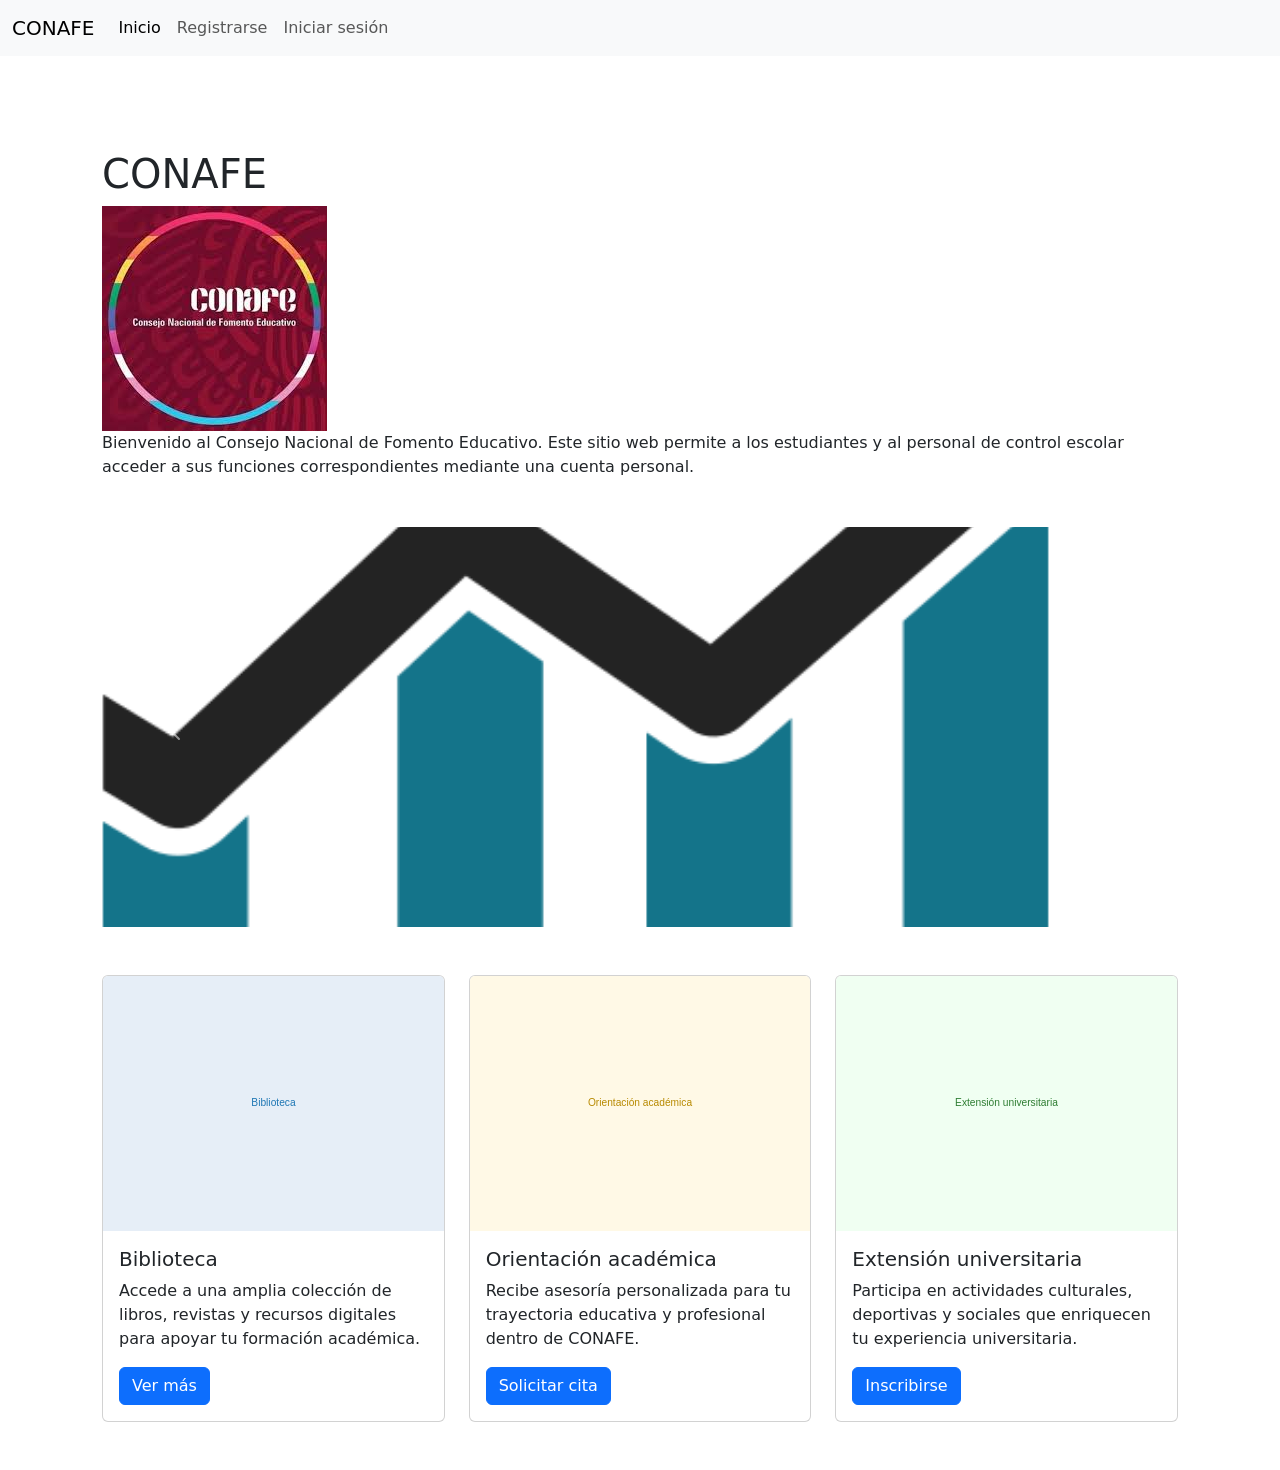
==== index.html @ c9297187 "Commit inicial del proyecto ConafeLogin" ====
<!DOCTYPE html>
<html lang="es">
<head>
    <meta charset="UTF-8">
    <meta name="viewport" content="width=device-width, initial-scale=1.0">
    <meta http-equiv="refresh" content="0; url=public/index.php">
  <title>CONAFE</title>
    <link href="https://cdn.jsdelivr.net/npm/bootstrap@5.3.0-alpha1/dist/css/bootstrap.min.css" rel="stylesheet">
    <link rel="stylesheet" href="public/assets/css/styles.css">
</head>
<body>
    <nav class="navbar navbar-expand-lg navbar-light bg-light fixed-top">
        <div class="container-fluid">
            <a class="navbar-brand" href="#">CONAFE</a>
            <button class="navbar-toggler" type="button" data-bs-toggle="collapse" data-bs-target="#navbarNav" aria-controls="navbarNav" aria-expanded="false" aria-label="Toggle navigation">
                <span class="navbar-toggler-icon"></span>
            </button>
            <div class="collapse navbar-collapse" id="navbarNav">
                <ul class="navbar-nav">
                    <li class="nav-item">
                        <a class="nav-link active" aria-current="page" href="index.php">Inicio</a>
                    </li>
                    <li class="nav-item">
                        <a class="nav-link" href="src/pages/registro.php">Registrarse</a>
                    </li>
                    <li class="nav-item">
                        <a class="nav-link" href="public/login.php">Iniciar sesión</a>
                    </li>
                </ul>
            </div>
        </div>
    </nav>

    <div class="container" style="margin-top: 80px;">
  <h1>CONAFE</h1>
  <img src="public/assets/img/logo.jpeg" alt="CONAFE" class="img-fluid">
        <p>
            Bienvenido al Consejo Nacional de Fomento Educativo. Este sitio web permite a los estudiantes 
            y al personal de control escolar acceder a sus funciones correspondientes mediante una cuenta personal.
        </p>
    </div>

    <!-- Carrusel Bootstrap -->
  <div id="conafeCarousel" class="carousel slide mt-5" data-bs-ride="carousel">
      <div class="carousel-inner">
        <!-- Imagen 1 -->
        <div class="carousel-item active">
          <img src="public/assets/img/grafica.png" class="d-block w-100" alt="Clase en aula" style="cursor:pointer;" data-bs-toggle="modal" data-bs-target="#modal1">
        </div>
        <!-- Imagen 2 -->
        <div class="carousel-item">
          <img src="public/assets/img/academica2.svg" class="d-block w-100" alt="Laboratorio" style="cursor:pointer;" data-bs-toggle="modal" data-bs-target="#modal2">
        </div>
        <!-- Imagen 3 -->
        <div class="carousel-item">
          <img src="public/assets/img/biblioteca.svg" class="d-block w-100" alt="Biblioteca" style="cursor:pointer;" data-bs-toggle="modal" data-bs-target="#modal3">
        </div>
        <!-- Imagen 4 -->
        <div class="carousel-item">
          <img src="public/assets/img/evento_academico.svg" class="d-block w-100" alt="Evento académico" style="cursor:pointer;" data-bs-toggle="modal" data-bs-target="#modal4">
        </div>
        <!-- Imagen 5 -->
        <div class="carousel-item">
          <img src="public/assets/img/deportes.svg" class="d-block w-100" alt="Deportes" style="cursor:pointer;" data-bs-toggle="modal" data-bs-target="#modal5">
        </div>
      </div>
  <button class="carousel-control-prev" type="button" data-bs-target="#conafeCarousel" data-bs-slide="prev">
        <span class="carousel-control-prev-icon"></span>
        <span class="visually-hidden">Anterior</span>
      </button>
  <button class="carousel-control-next" type="button" data-bs-target="#conafeCarousel" data-bs-slide="next">
        <span class="carousel-control-next-icon"></span>
        <span class="visually-hidden">Siguiente</span>
      </button>
    </div>

    <!-- Modales para cada imagen -->
    <!-- Modal 1 -->
    <div class="modal fade" id="modal1" tabindex="-1" aria-labelledby="modal1Label" aria-hidden="true">
      <div class="modal-dialog modal-lg modal-dialog-centered">
        <div class="modal-content">
          <div class="modal-header">
            <h5 class="modal-title" id="modal1Label">Clase en aula</h5>
            <button type="button" class="btn-close" data-bs-dismiss="modal"></button>
          </div>
          <div class="modal-body text-center">
            <img src="public/assets/img/imagen1.svg" class="img-fluid mb-3" alt="Clase en aula">
            <p>Los estudiantes participan activamente en clases presenciales, fomentando el aprendizaje colaborativo y el desarrollo académico.</p>
          </div>
        </div>
      </div>
    </div>
    <!-- Modal 2 -->
    <div class="modal fade" id="modal2" tabindex="-1" aria-labelledby="modal2Label" aria-hidden="true">
      <div class="modal-dialog modal-lg modal-dialog-centered">
        <div class="modal-content">
          <div class="modal-header">
            <h5 class="modal-title" id="modal2Label">Laboratorio</h5>
            <button type="button" class="btn-close" data-bs-dismiss="modal"></button>
          </div>
          <div class="modal-body text-center">
            <img src="public/assets/img/academica2.jpg" class="img-fluid mb-3" alt="Laboratorio">
            <p>Las prácticas en laboratorio permiten a los alumnos aplicar conocimientos teóricos en entornos reales y experimentales.</p>
          </div>
        </div>
      </div>
    </div>
    <!-- Modal 3 -->
    <div class="modal fade" id="modal3" tabindex="-1" aria-labelledby="modal3Label" aria-hidden="true">
      <div class="modal-dialog modal-lg modal-dialog-centered">
        <div class="modal-content">
          <div class="modal-header">
            <h5 class="modal-title" id="modal3Label">Biblioteca</h5>
            <button type="button" class="btn-close" data-bs-dismiss="modal"></button>
          </div>
          <div class="modal-body text-center">
            <img src="public/assets/img/academica3.svg" class="img-fluid mb-3" alt="Biblioteca">
            <p>La biblioteca ofrece recursos académicos y espacios de estudio para el desarrollo intelectual de la comunidad estudiantil.</p>
          </div>
        </div>
      </div>
    </div>
    <!-- Modal 4 -->
    <div class="modal fade" id="modal4" tabindex="-1" aria-labelledby="modal4Label" aria-hidden="true">
      <div class="modal-dialog modal-lg modal-dialog-centered">
        <div class="modal-content">
          <div class="modal-header">
            <h5 class="modal-title" id="modal4Label">Evento académico</h5>
            <button type="button" class="btn-close" data-bs-dismiss="modal"></button>
          </div>
          <div class="modal-body text-center">
            <img src="public/assets/img/academica4.svg" class="img-fluid mb-3" alt="Evento académico">
            <p>Los eventos académicos promueven la integración, el intercambio de ideas y el reconocimiento de logros estudiantiles.</p>
          </div>
        </div>
      </div>
    </div>
    <!-- Modal 5 -->
    <div class="modal fade" id="modal5" tabindex="-1" aria-labelledby="modal5Label" aria-hidden="true">
      <div class="modal-dialog modal-lg modal-dialog-centered">
        <div class="modal-content">
          <div class="modal-header">
            <h5 class="modal-title" id="modal5Label">Deportes</h5>
            <button type="button" class="btn-close" data-bs-dismiss="modal"></button>
          </div>
          <div class="modal-body text-center">
            <img src="public/assets/img/academica5.svg" class="img-fluid mb-3" alt="Deportes">
            <p>La actividad deportiva fomenta el trabajo en equipo, la disciplina y el bienestar físico entre los estudiantes.</p>
          </div>
        </div>
      </div>
    </div>

    <!-- Sección de tarjetas promocionales -->
    <div class="container my-5">
      <div class="row row-cols-1 row-cols-md-2 row-cols-lg-3 g-4">
        <!-- Tarjeta Biblioteca -->
        <div class="col">
          <div class="card h-100">
            <img src="public/assets/img/biblioteca_card.svg" class="card-img-top" alt="Biblioteca">
            <div class="card-body">
              <h5 class="card-title">Biblioteca</h5>
              <p class="card-text">Accede a una amplia colección de libros, revistas y recursos digitales para apoyar tu formación académica.</p>
              <a href="#" class="btn btn-primary">Ver más</a>
            </div>
          </div>
        </div>
        <!-- Tarjeta Orientación académica -->
        <div class="col">
          <div class="card h-100">
            <img src="public/assets/img/orientacion_card.svg" class="card-img-top" alt="Orientación académica">
            <div class="card-body">
              <h5 class="card-title">Orientación académica</h5>
              <p class="card-text">Recibe asesoría personalizada para tu trayectoria educativa y profesional dentro de CONAFE.</p>
              <a href="#" class="btn btn-primary">Solicitar cita</a>
            </div>
          </div>
        </div>
        <!-- Tarjeta Extensión universitaria -->
        <div class="col">
          <div class="card h-100">
            <img src="public/assets/img/extension_card.svg" class="card-img-top" alt="Extensión universitaria">
            <div class="card-body">
              <h5 class="card-title">Extensión universitaria</h5>
              <p class="card-text">Participa en actividades culturales, deportivas y sociales que enriquecen tu experiencia universitaria.</p>
              <a href="#" class="btn btn-primary">Inscribirse</a>
            </div>
          </div>
        </div>
      </div>
    </div>
    <script src="https://cdn.jsdelivr.net/npm/@popperjs/core@2.11.6/dist/umd/popper.min.js"></script>
    <script src="https://cdn.jsdelivr.net/npm/bootstrap@5.3.0-alpha1/dist/js/bootstrap.min.js"></script>
    <script src="public/assets/js/scripts.js"></script>
</body>
</html>
---- public/assets/css/styles.css ----
/* Estilos mínimos de placeholder — agregar/optimizar según diseño */
:root {
  --navbar-height: 70px; /* Altura usada para el navbar fijo */
  --container-max-width: 1100px;
}

/* Asegura que el contenido no quede tapado por el navbar fijo */
body { padding-top: var(--navbar-height); }
.container { max-width: var(--container-max-width); }

/* 🔧 Carousel: tamaño fijo para imágenes (ancho 100% y alto fijo) */
#conafeCarousel { max-width: 1100px; margin: 0 auto; }
#conafeCarousel .carousel-item img {
  width: 100%;      /* ancho relativo al contenedor */
  height: 400px;    /* altura fija para escritorio */
  object-fit: cover;/* recorta y centra la imagen manteniendo proporción */
}

/* Ajuste para pantallas pequeñas */
@media (max-width: 768px) {
  #conafeCarousel .carousel-item img { height: 250px; }
}

@media (max-width: 480px) {
  #conafeCarousel .carousel-item img { height: 180px; }
}

/* ════════════════════════════════════════════ */
/* Espaciado y márgenes para formularios (mejora visual) */
/* Aplica márgenes consistentes entre inputs, labels y grupos */
form {
  margin-top: 50px; /* separación desde la barra de navegación (incrementada +20px) */
  margin-bottom: 1.5rem; /* separación entre formularios y otros bloques */
}

/* Asegura espacio entre columnas internas en formularios en todas las pantallas */
form .row > [class*="col-"] {
  margin-bottom: 0.75rem;
}

/* Inputs, selects y textareas con margen inferior para separar elementos */
form .form-control,
form select,
form textarea,
form .form-select {
  margin-bottom: 0.5rem;
}

/* Etiquetas con pequeño margen inferior y display block para consistencia */
form .form-label,
form label {
  display: block;
  margin-bottom: 0.35rem;
  font-weight: 600;
}

/* Botones dentro de formularios con margen superior para separarlos del resto */
form .btn {
  margin-top: 0.5rem;
}

/* Clase utilitaria para secciones dentro de formularios */
.form-section {
  padding: 0.75rem 0;
  margin-bottom: 0.75rem;
}

/* Asegurar algo de espacio en la vista móvil para inputs a full-width */
@media (max-width: 576px) {
  form .row > [class*="col-"] {
    margin-bottom: 0.5rem;
  }
}

/* ════════════════════════════════════════════ */
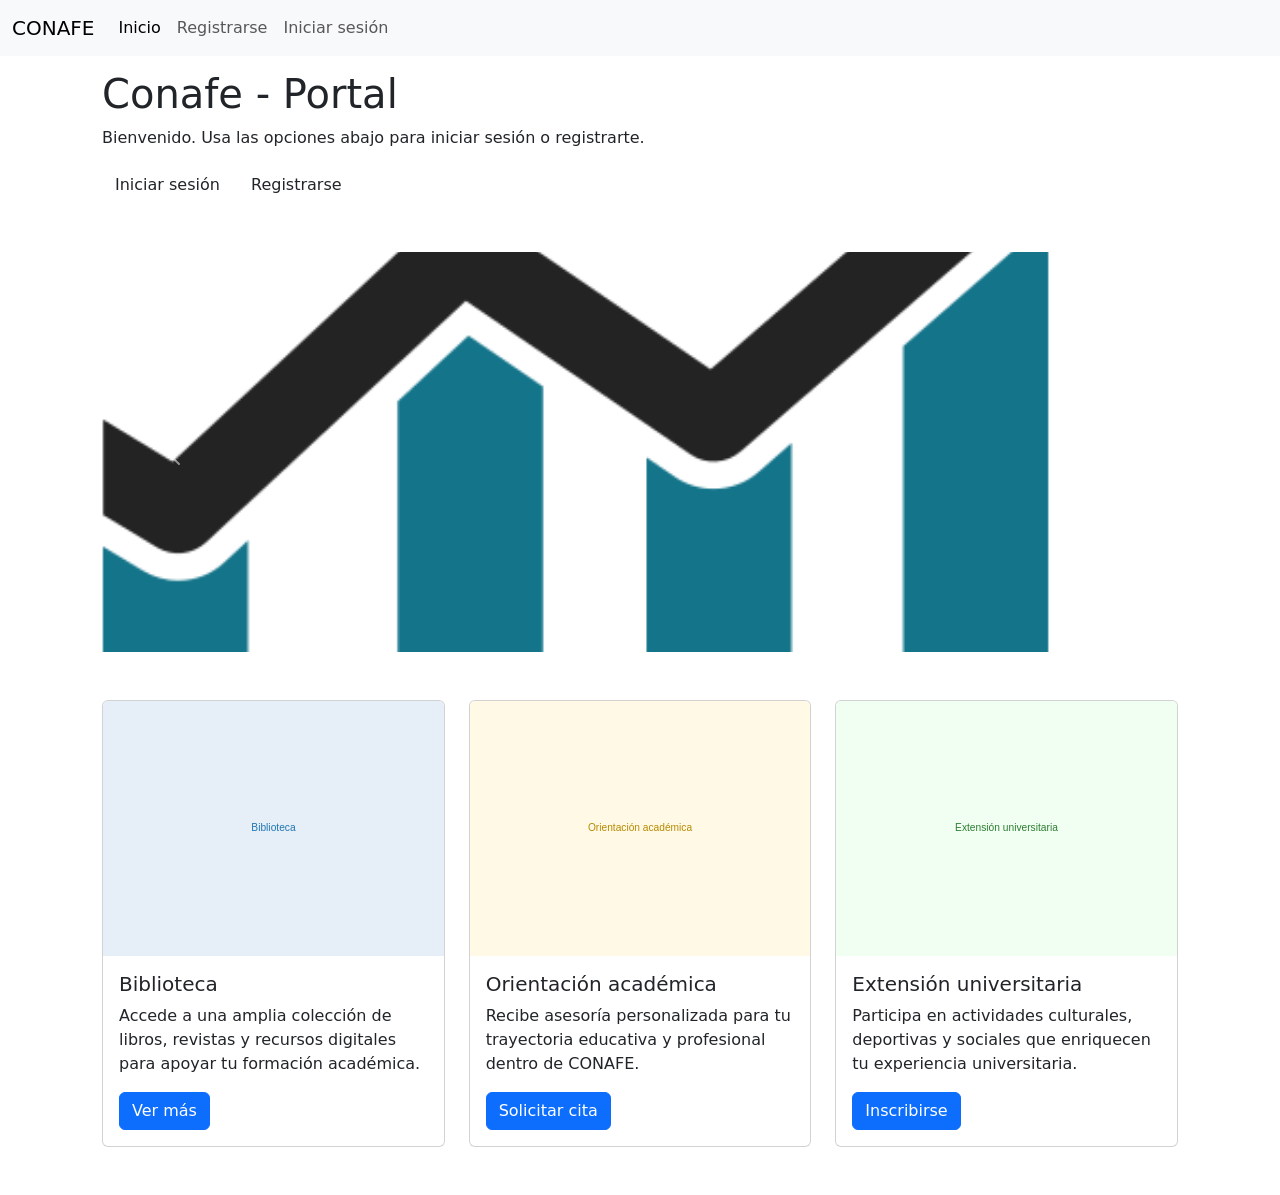
==== commit d19ae8ca: "Add files via upload Signed-off-by: chiemilio <161809404+chiemilio@users.noreply.github.com>" ====
--- a/index.html
+++ b/index.html
@@ -1,196 +1,197 @@
-<!DOCTYPE html>
-<html lang="es">
-<head>
-    <meta charset="UTF-8">
-    <meta name="viewport" content="width=device-width, initial-scale=1.0">
-    <meta http-equiv="refresh" content="0; url=public/index.php">
-  <title>CONAFE</title>
-    <link href="https://cdn.jsdelivr.net/npm/bootstrap@5.3.0-alpha1/dist/css/bootstrap.min.css" rel="stylesheet">
-    <link rel="stylesheet" href="public/assets/css/styles.css">
-</head>
-<body>
-    <nav class="navbar navbar-expand-lg navbar-light bg-light fixed-top">
-        <div class="container-fluid">
-            <a class="navbar-brand" href="#">CONAFE</a>
-            <button class="navbar-toggler" type="button" data-bs-toggle="collapse" data-bs-target="#navbarNav" aria-controls="navbarNav" aria-expanded="false" aria-label="Toggle navigation">
-                <span class="navbar-toggler-icon"></span>
-            </button>
-            <div class="collapse navbar-collapse" id="navbarNav">
-                <ul class="navbar-nav">
-                    <li class="nav-item">
-                        <a class="nav-link active" aria-current="page" href="index.php">Inicio</a>
-                    </li>
-                    <li class="nav-item">
-                        <a class="nav-link" href="src/pages/registro.php">Registrarse</a>
-                    </li>
-                    <li class="nav-item">
-                        <a class="nav-link" href="public/login.php">Iniciar sesión</a>
-                    </li>
-                </ul>
-            </div>
-        </div>
-    </nav>
-
-    <div class="container" style="margin-top: 80px;">
-  <h1>CONAFE</h1>
-  <img src="public/assets/img/logo.jpeg" alt="CONAFE" class="img-fluid">
-        <p>
-            Bienvenido al Consejo Nacional de Fomento Educativo. Este sitio web permite a los estudiantes 
-            y al personal de control escolar acceder a sus funciones correspondientes mediante una cuenta personal.
-        </p>
-    </div>
-
-    <!-- Carrusel Bootstrap -->
-  <div id="conafeCarousel" class="carousel slide mt-5" data-bs-ride="carousel">
-      <div class="carousel-inner">
-        <!-- Imagen 1 -->
-        <div class="carousel-item active">
-          <img src="public/assets/img/grafica.png" class="d-block w-100" alt="Clase en aula" style="cursor:pointer;" data-bs-toggle="modal" data-bs-target="#modal1">
-        </div>
-        <!-- Imagen 2 -->
-        <div class="carousel-item">
-          <img src="public/assets/img/academica2.svg" class="d-block w-100" alt="Laboratorio" style="cursor:pointer;" data-bs-toggle="modal" data-bs-target="#modal2">
-        </div>
-        <!-- Imagen 3 -->
-        <div class="carousel-item">
-          <img src="public/assets/img/biblioteca.svg" class="d-block w-100" alt="Biblioteca" style="cursor:pointer;" data-bs-toggle="modal" data-bs-target="#modal3">
-        </div>
-        <!-- Imagen 4 -->
-        <div class="carousel-item">
-          <img src="public/assets/img/evento_academico.svg" class="d-block w-100" alt="Evento académico" style="cursor:pointer;" data-bs-toggle="modal" data-bs-target="#modal4">
-        </div>
-        <!-- Imagen 5 -->
-        <div class="carousel-item">
-          <img src="public/assets/img/deportes.svg" class="d-block w-100" alt="Deportes" style="cursor:pointer;" data-bs-toggle="modal" data-bs-target="#modal5">
-        </div>
-      </div>
-  <button class="carousel-control-prev" type="button" data-bs-target="#conafeCarousel" data-bs-slide="prev">
-        <span class="carousel-control-prev-icon"></span>
-        <span class="visually-hidden">Anterior</span>
-      </button>
-  <button class="carousel-control-next" type="button" data-bs-target="#conafeCarousel" data-bs-slide="next">
-        <span class="carousel-control-next-icon"></span>
-        <span class="visually-hidden">Siguiente</span>
-      </button>
-    </div>
-
-    <!-- Modales para cada imagen -->
-    <!-- Modal 1 -->
-    <div class="modal fade" id="modal1" tabindex="-1" aria-labelledby="modal1Label" aria-hidden="true">
-      <div class="modal-dialog modal-lg modal-dialog-centered">
-        <div class="modal-content">
-          <div class="modal-header">
-            <h5 class="modal-title" id="modal1Label">Clase en aula</h5>
-            <button type="button" class="btn-close" data-bs-dismiss="modal"></button>
-          </div>
-          <div class="modal-body text-center">
-            <img src="public/assets/img/imagen1.svg" class="img-fluid mb-3" alt="Clase en aula">
-            <p>Los estudiantes participan activamente en clases presenciales, fomentando el aprendizaje colaborativo y el desarrollo académico.</p>
-          </div>
-        </div>
-      </div>
-    </div>
-    <!-- Modal 2 -->
-    <div class="modal fade" id="modal2" tabindex="-1" aria-labelledby="modal2Label" aria-hidden="true">
-      <div class="modal-dialog modal-lg modal-dialog-centered">
-        <div class="modal-content">
-          <div class="modal-header">
-            <h5 class="modal-title" id="modal2Label">Laboratorio</h5>
-            <button type="button" class="btn-close" data-bs-dismiss="modal"></button>
-          </div>
-          <div class="modal-body text-center">
-            <img src="public/assets/img/academica2.jpg" class="img-fluid mb-3" alt="Laboratorio">
-            <p>Las prácticas en laboratorio permiten a los alumnos aplicar conocimientos teóricos en entornos reales y experimentales.</p>
-          </div>
-        </div>
-      </div>
-    </div>
-    <!-- Modal 3 -->
-    <div class="modal fade" id="modal3" tabindex="-1" aria-labelledby="modal3Label" aria-hidden="true">
-      <div class="modal-dialog modal-lg modal-dialog-centered">
-        <div class="modal-content">
-          <div class="modal-header">
-            <h5 class="modal-title" id="modal3Label">Biblioteca</h5>
-            <button type="button" class="btn-close" data-bs-dismiss="modal"></button>
-          </div>
-          <div class="modal-body text-center">
-            <img src="public/assets/img/academica3.svg" class="img-fluid mb-3" alt="Biblioteca">
-            <p>La biblioteca ofrece recursos académicos y espacios de estudio para el desarrollo intelectual de la comunidad estudiantil.</p>
-          </div>
-        </div>
-      </div>
-    </div>
-    <!-- Modal 4 -->
-    <div class="modal fade" id="modal4" tabindex="-1" aria-labelledby="modal4Label" aria-hidden="true">
-      <div class="modal-dialog modal-lg modal-dialog-centered">
-        <div class="modal-content">
-          <div class="modal-header">
-            <h5 class="modal-title" id="modal4Label">Evento académico</h5>
-            <button type="button" class="btn-close" data-bs-dismiss="modal"></button>
-          </div>
-          <div class="modal-body text-center">
-            <img src="public/assets/img/academica4.svg" class="img-fluid mb-3" alt="Evento académico">
-            <p>Los eventos académicos promueven la integración, el intercambio de ideas y el reconocimiento de logros estudiantiles.</p>
-          </div>
-        </div>
-      </div>
-    </div>
-    <!-- Modal 5 -->
-    <div class="modal fade" id="modal5" tabindex="-1" aria-labelledby="modal5Label" aria-hidden="true">
-      <div class="modal-dialog modal-lg modal-dialog-centered">
-        <div class="modal-content">
-          <div class="modal-header">
-            <h5 class="modal-title" id="modal5Label">Deportes</h5>
-            <button type="button" class="btn-close" data-bs-dismiss="modal"></button>
-          </div>
-          <div class="modal-body text-center">
-            <img src="public/assets/img/academica5.svg" class="img-fluid mb-3" alt="Deportes">
-            <p>La actividad deportiva fomenta el trabajo en equipo, la disciplina y el bienestar físico entre los estudiantes.</p>
-          </div>
-        </div>
-      </div>
-    </div>
-
-    <!-- Sección de tarjetas promocionales -->
-    <div class="container my-5">
-      <div class="row row-cols-1 row-cols-md-2 row-cols-lg-3 g-4">
-        <!-- Tarjeta Biblioteca -->
-        <div class="col">
-          <div class="card h-100">
-            <img src="public/assets/img/biblioteca_card.svg" class="card-img-top" alt="Biblioteca">
-            <div class="card-body">
-              <h5 class="card-title">Biblioteca</h5>
-              <p class="card-text">Accede a una amplia colección de libros, revistas y recursos digitales para apoyar tu formación académica.</p>
-              <a href="#" class="btn btn-primary">Ver más</a>
-            </div>
-          </div>
-        </div>
-        <!-- Tarjeta Orientación académica -->
-        <div class="col">
-          <div class="card h-100">
-            <img src="public/assets/img/orientacion_card.svg" class="card-img-top" alt="Orientación académica">
-            <div class="card-body">
-              <h5 class="card-title">Orientación académica</h5>
-              <p class="card-text">Recibe asesoría personalizada para tu trayectoria educativa y profesional dentro de CONAFE.</p>
-              <a href="#" class="btn btn-primary">Solicitar cita</a>
-            </div>
-          </div>
-        </div>
-        <!-- Tarjeta Extensión universitaria -->
-        <div class="col">
-          <div class="card h-100">
-            <img src="public/assets/img/extension_card.svg" class="card-img-top" alt="Extensión universitaria">
-            <div class="card-body">
-              <h5 class="card-title">Extensión universitaria</h5>
-              <p class="card-text">Participa en actividades culturales, deportivas y sociales que enriquecen tu experiencia universitaria.</p>
-              <a href="#" class="btn btn-primary">Inscribirse</a>
-            </div>
-          </div>
-        </div>
-      </div>
-    </div>
-    <script src="https://cdn.jsdelivr.net/npm/@popperjs/core@2.11.6/dist/umd/popper.min.js"></script>
-    <script src="https://cdn.jsdelivr.net/npm/bootstrap@5.3.0-alpha1/dist/js/bootstrap.min.js"></script>
-    <script src="public/assets/js/scripts.js"></script>
-</body>
-</html>
+<!DOCTYPE html>
+<!doctype html>
+<html lang="es">
+<head>
+    <meta name="viewport" content="width=device-width, initial-scale=1.0">
+    <meta http-equiv="refresh" content="0; url=public/index.php">
+  <title>CONAFE</title>
+    <link href="https://cdn.jsdelivr.net/npm/bootstrap@5.3.0-alpha1/dist/css/bootstrap.min.css" rel="stylesheet">
+    <link rel="stylesheet" href="public/assets/css/styles.css">
+</head>
+<body>
+    <nav class="navbar navbar-expand-lg navbar-light bg-light fixed-top">
+        <div class="container-fluid">
+            <a class="navbar-brand" href="#">CONAFE</a>
+            <button class="navbar-toggler" type="button" data-bs-toggle="collapse" data-bs-target="#navbarNav" aria-controls="navbarNav" aria-expanded="false" aria-label="Toggle navigation">
+                <span class="navbar-toggler-icon"></span>
+            </button>
+            <div class="collapse navbar-collapse" id="navbarNav">
+                <ul class="navbar-nav">
+                    <li class="nav-item">
+                        <a class="nav-link active" aria-current="page" href="index.php">Inicio</a>
+                    </li>
+                    <li class="nav-item">
+                        <a class="nav-link" href="src/pages/registro.php">Registrarse</a>
+                    </li>
+                    <li class="nav-item">
+                        <a class="nav-link" href="public/login.php">Iniciar sesión</a>
+                    </li>
+                </ul>
+            </div>
+        </div>
+    </nav>
+
+  <main class="container">
+  <h1>Conafe - Portal</h1>
+  <p>Bienvenido. Usa las opciones abajo para iniciar sesión o registrarte.</p>
+  <nav class="actions">
+    <a class="btn" href="login.html">Iniciar sesión</a>
+    <a class="btn outline" href="register.html">Registrarse</a>
+  </nav>
+  </main>
+  <script src="assets/js/app.js"></script>
+
+    <!-- Carrusel Bootstrap -->
+  <div id="conafeCarousel" class="carousel slide mt-5" data-bs-ride="carousel">
+      <div class="carousel-inner">
+        <!-- Imagen 1 -->
+        <div class="carousel-item active">
+          <img src="public/assets/img/grafica.png" class="d-block w-100" alt="Clase en aula" style="cursor:pointer;" data-bs-toggle="modal" data-bs-target="#modal1">
+        </div>
+        <!-- Imagen 2 -->
+        <div class="carousel-item">
+          <img src="public/assets/img/academica2.svg" class="d-block w-100" alt="Laboratorio" style="cursor:pointer;" data-bs-toggle="modal" data-bs-target="#modal2">
+        </div>
+        <!-- Imagen 3 -->
+        <div class="carousel-item">
+          <img src="public/assets/img/biblioteca.svg" class="d-block w-100" alt="Biblioteca" style="cursor:pointer;" data-bs-toggle="modal" data-bs-target="#modal3">
+        </div>
+        <!-- Imagen 4 -->
+        <div class="carousel-item">
+          <img src="public/assets/img/evento_academico.svg" class="d-block w-100" alt="Evento académico" style="cursor:pointer;" data-bs-toggle="modal" data-bs-target="#modal4">
+        </div>
+        <!-- Imagen 5 -->
+        <div class="carousel-item">
+          <img src="public/assets/img/deportes.svg" class="d-block w-100" alt="Deportes" style="cursor:pointer;" data-bs-toggle="modal" data-bs-target="#modal5">
+        </div>
+      </div>
+  <button class="carousel-control-prev" type="button" data-bs-target="#conafeCarousel" data-bs-slide="prev">
+        <span class="carousel-control-prev-icon"></span>
+        <span class="visually-hidden">Anterior</span>
+      </button>
+  <button class="carousel-control-next" type="button" data-bs-target="#conafeCarousel" data-bs-slide="next">
+        <span class="carousel-control-next-icon"></span>
+        <span class="visually-hidden">Siguiente</span>
+      </button>
+    </div>
+
+    <!-- Modales para cada imagen -->
+    <!-- Modal 1 -->
+    <div class="modal fade" id="modal1" tabindex="-1" aria-labelledby="modal1Label" aria-hidden="true">
+      <div class="modal-dialog modal-lg modal-dialog-centered">
+        <div class="modal-content">
+          <div class="modal-header">
+            <h5 class="modal-title" id="modal1Label">Clase en aula</h5>
+            <button type="button" class="btn-close" data-bs-dismiss="modal"></button>
+          </div>
+          <div class="modal-body text-center">
+            <img src="public/assets/img/imagen1.svg" class="img-fluid mb-3" alt="Clase en aula">
+            <p>Los estudiantes participan activamente en clases presenciales, fomentando el aprendizaje colaborativo y el desarrollo académico.</p>
+          </div>
+        </div>
+      </div>
+    </div>
+    <!-- Modal 2 -->
+    <div class="modal fade" id="modal2" tabindex="-1" aria-labelledby="modal2Label" aria-hidden="true">
+      <div class="modal-dialog modal-lg modal-dialog-centered">
+        <div class="modal-content">
+          <div class="modal-header">
+            <h5 class="modal-title" id="modal2Label">Laboratorio</h5>
+            <button type="button" class="btn-close" data-bs-dismiss="modal"></button>
+          </div>
+          <div class="modal-body text-center">
+            <img src="public/assets/img/academica2.jpg" class="img-fluid mb-3" alt="Laboratorio">
+            <p>Las prácticas en laboratorio permiten a los alumnos aplicar conocimientos teóricos en entornos reales y experimentales.</p>
+          </div>
+        </div>
+      </div>
+    </div>
+    <!-- Modal 3 -->
+    <div class="modal fade" id="modal3" tabindex="-1" aria-labelledby="modal3Label" aria-hidden="true">
+      <div class="modal-dialog modal-lg modal-dialog-centered">
+        <div class="modal-content">
+          <div class="modal-header">
+            <h5 class="modal-title" id="modal3Label">Biblioteca</h5>
+            <button type="button" class="btn-close" data-bs-dismiss="modal"></button>
+          </div>
+          <div class="modal-body text-center">
+            <img src="public/assets/img/academica3.svg" class="img-fluid mb-3" alt="Biblioteca">
+            <p>La biblioteca ofrece recursos académicos y espacios de estudio para el desarrollo intelectual de la comunidad estudiantil.</p>
+          </div>
+        </div>
+      </div>
+    </div>
+    <!-- Modal 4 -->
+    <div class="modal fade" id="modal4" tabindex="-1" aria-labelledby="modal4Label" aria-hidden="true">
+      <div class="modal-dialog modal-lg modal-dialog-centered">
+        <div class="modal-content">
+          <div class="modal-header">
+            <h5 class="modal-title" id="modal4Label">Evento académico</h5>
+            <button type="button" class="btn-close" data-bs-dismiss="modal"></button>
+          </div>
+          <div class="modal-body text-center">
+            <img src="public/assets/img/academica4.svg" class="img-fluid mb-3" alt="Evento académico">
+            <p>Los eventos académicos promueven la integración, el intercambio de ideas y el reconocimiento de logros estudiantiles.</p>
+          </div>
+        </div>
+      </div>
+    </div>
+    <!-- Modal 5 -->
+    <div class="modal fade" id="modal5" tabindex="-1" aria-labelledby="modal5Label" aria-hidden="true">
+      <div class="modal-dialog modal-lg modal-dialog-centered">
+        <div class="modal-content">
+          <div class="modal-header">
+            <h5 class="modal-title" id="modal5Label">Deportes</h5>
+            <button type="button" class="btn-close" data-bs-dismiss="modal"></button>
+          </div>
+          <div class="modal-body text-center">
+            <img src="public/assets/img/academica5.svg" class="img-fluid mb-3" alt="Deportes">
+            <p>La actividad deportiva fomenta el trabajo en equipo, la disciplina y el bienestar físico entre los estudiantes.</p>
+          </div>
+        </div>
+      </div>
+    </div>
+
+    <!-- Sección de tarjetas promocionales -->
+    <div class="container my-5">
+      <div class="row row-cols-1 row-cols-md-2 row-cols-lg-3 g-4">
+        <!-- Tarjeta Biblioteca -->
+        <div class="col">
+          <div class="card h-100">
+            <img src="public/assets/img/biblioteca_card.svg" class="card-img-top" alt="Biblioteca">
+            <div class="card-body">
+              <h5 class="card-title">Biblioteca</h5>
+              <p class="card-text">Accede a una amplia colección de libros, revistas y recursos digitales para apoyar tu formación académica.</p>
+              <a href="#" class="btn btn-primary">Ver más</a>
+            </div>
+          </div>
+        </div>
+        <!-- Tarjeta Orientación académica -->
+        <div class="col">
+          <div class="card h-100">
+            <img src="public/assets/img/orientacion_card.svg" class="card-img-top" alt="Orientación académica">
+            <div class="card-body">
+              <h5 class="card-title">Orientación académica</h5>
+              <p class="card-text">Recibe asesoría personalizada para tu trayectoria educativa y profesional dentro de CONAFE.</p>
+              <a href="#" class="btn btn-primary">Solicitar cita</a>
+            </div>
+          </div>
+        </div>
+        <!-- Tarjeta Extensión universitaria -->
+        <div class="col">
+          <div class="card h-100">
+            <img src="public/assets/img/extension_card.svg" class="card-img-top" alt="Extensión universitaria">
+            <div class="card-body">
+              <h5 class="card-title">Extensión universitaria</h5>
+              <p class="card-text">Participa en actividades culturales, deportivas y sociales que enriquecen tu experiencia universitaria.</p>
+              <a href="#" class="btn btn-primary">Inscribirse</a>
+            </div>
+          </div>
+        </div>
+      </div>
+    </div>
+    <script src="https://cdn.jsdelivr.net/npm/@popperjs/core@2.11.6/dist/umd/popper.min.js"></script>
+    <script src="https://cdn.jsdelivr.net/npm/bootstrap@5.3.0-alpha1/dist/js/bootstrap.min.js"></script>
+    <script src="public/assets/js/scripts.js"></script>
+</body>
+</html>
